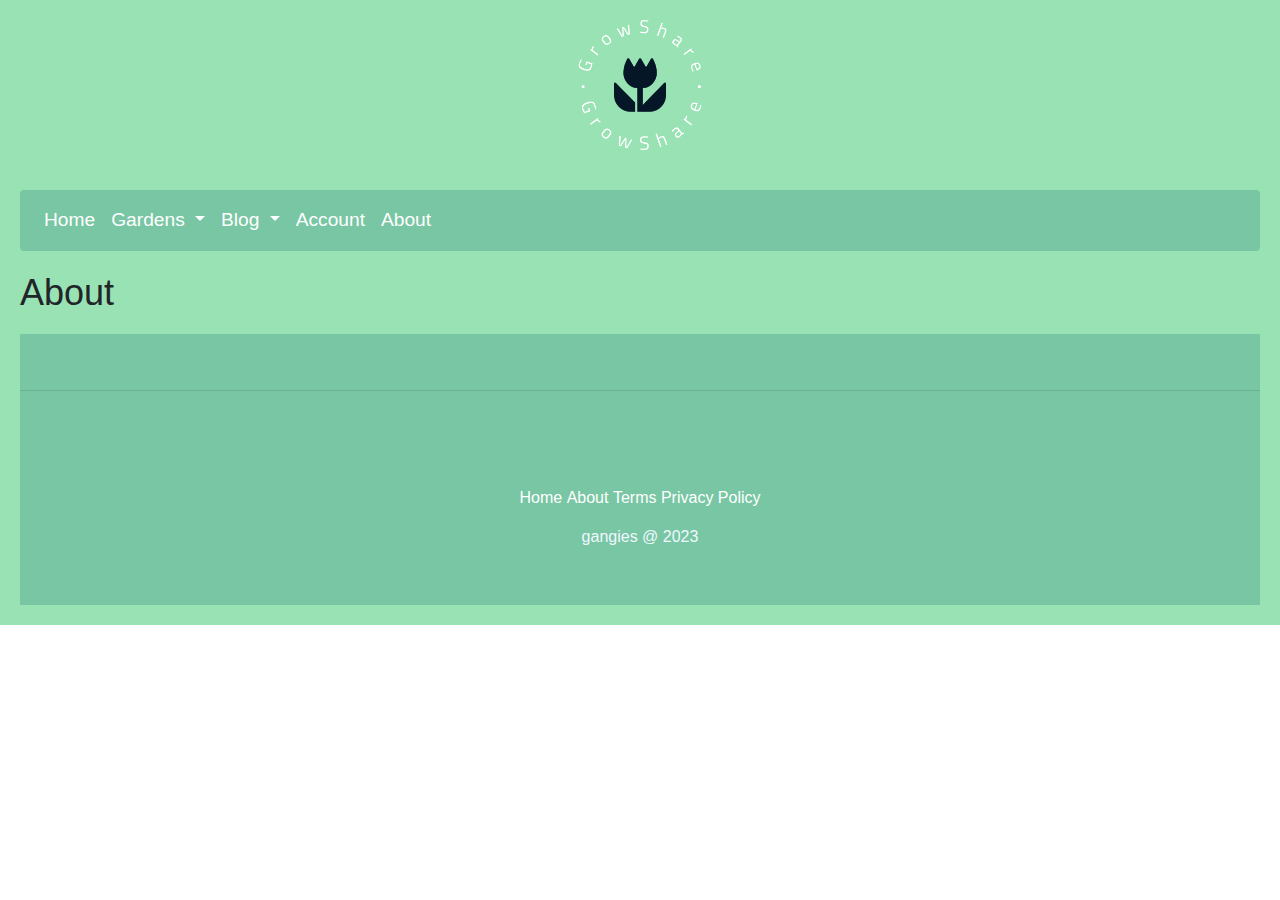
==== src/about.html @ 085e84d2 "1" ====
<!DOCTYPE html>
<html lang="en">
<head>
    <meta charset="UTF-8">
    <meta name="viewport" content="width=device-width, initial-scale=1.0">
    <!-- Include Bootstrap CSS -->
    <link href="https://cdn.jsdelivr.net/npm/bootstrap@4.5.2/dist/css/bootstrap.min.css" rel="stylesheet">
    <link href= "CSS/skeletonstyle.css" rel="stylesheet">
    <link href="CSS/aboutstyle.css" rel="stylesheet">
    <link rel="stylesheet" href="https://cdnjs.cloudflare.com/ajax/libs/font-awesome/6.4.2/css/all.min.css" integrity="sha512-z3gLpd7yknf1YoNbCzqRKc4qyor8gaKU1qmn+CShxbuBusANI9QpRohGBreCFkKxLhei6S9CQXFEbbKuqLg0DA==" crossorigin="anonymous" referrerpolicy="no-referrer" />
</head>

<body>

    <!-- Navigation Bar -->

    <p class = "logo">
        <img src = "../Images/growshare-high-resolution-logo-color-on-transparent-background.png" width ="130" height = "130">
    </p>
    <br>
    <nav class="navbar navbar-expand-lg navbar-custom rounded">
        <ul class="navbar-nav">
            <li class="nav-item">
                <a class="nav-link" href="home.html">Home</a>
            </li>
            <li class="nav-item dropdown">
                <a class="nav-link dropdown-toggle" href="#" id="accountDropdown" role="button" data-toggle="dropdown" aria-haspopup="true" aria-expanded="false">
                    Gardens
                </a>
                <div class="dropdown-menu" aria-labelledby="accountDropdown">
                    <a class="dropdown-item" href="#">My Gardens</a>
                    <a class="dropdown-item" href="findgarden.html">Find Gardens</a>
                </div>
            </li>
            <li class="nav-item dropdown">
                <a class="nav-link dropdown-toggle" href="#" id="blogDropdown" role="button" data-toggle="dropdown" aria-haspopup="true" aria-expanded="false">
                    Blog
                </a>
                <div class="dropdown-menu" aria-labelledby="blogDropdown">
                    <a class="dropdown-item" href="#">Latest Posts</a>
                    <a class="dropdown-item" href="#">My Blogs </a>
                </div>
            </li>
            <li class="nav-item">
                <a class="nav-link" href="account.html">Account</a>
            </li>
            <li class="nav-item">
                <a class="nav-link" href="#">About</a>
            </li>
        </ul>
    </nav>
</body>

<main>
    <h1>About</h1>
</main>

<footer>
    <hr>
    <div class = "social">
        <a href = "#"><i class= "fab fa-instagram"></i></a>
        <a href = "#"><i class= "fab fa-snapchat"></i></a>
        <a href = "#"><i class= "fab fa-twitter"></i></a>
        <a href = "#"><i class= "fab fa-facebook-f"></i></a>
    </div>
    <ul class="foot">
        <li>
            <a href="#">Home</a>
        </li>
        <li>
            <a href="#">About</a>
        </li>
        <li>
            <a href="#">Terms</a>
        </li>
        <li>
            <a href="#">Privacy Policy</a>
        </li>
    </ul>
    <p class="copyright">
        gangies @ 2023
    </p>
</footer>

<script src="https://code.jquery.com/jquery-3.5.1.slim.min.js"></script>
<script src="https://cdn.jsdelivr.net/npm/bootstrap@4.5.2/dist/js/bootstrap.min.js"></script>

</html>
---- src/CSS/skeletonstyle.css ----
@import url(palette.css);

html{
    margin: auto;
    background-color: white;
    width: auto;
    height: auto;
}

body {
    background-color: var(--celadon);
    padding-left: 20px;
    padding-right: 20px;
    padding-bottom: 20px;
}



.logo:first-child{
    text-align: center;
}

.logo {
    padding-top: 20px;
}



.navbar-custom {
    margin-bottom: 20px;
    background-color: var(--mint);
    font-size: 1.2rem;
    color: white;
}

.dropdown-menu {
    border-radius: 10px;
    background-color: var(--skobeloff);
}

.navbar-nav a{
    font-family:'Gill Sans', 'Gill Sans MT', Calibri, 'Trebuchet MS', sans-serif;
    color: white;
}

a {
    color: white;
}

footer {
    background-color: var(--mint);
    margin-top: 20px;
    padding: 40px 0;
    box-sizing: border-box;
    font-family: 'Segoe UI', Tahoma, Geneva, Verdana, sans-serif;
    font-weight: 400;

}

.social{
    text-align: center;
    padding-bottom: 25px;
    font-size: 36px;
}
.social a{
    margin: 0 16px;
}

.foot {
    text-align: center;
    padding: 0;
    margin: 0;
}
.foot li{
    display: inline-block;
    list-style-type: none;
    text-align: center;
}

.copyright {
    color:aliceblue;
    text-align: center;
    padding-top: 15px;
}
---- src/CSS/aboutstyle.css ----
h1 {
    font-size: 36px;
}
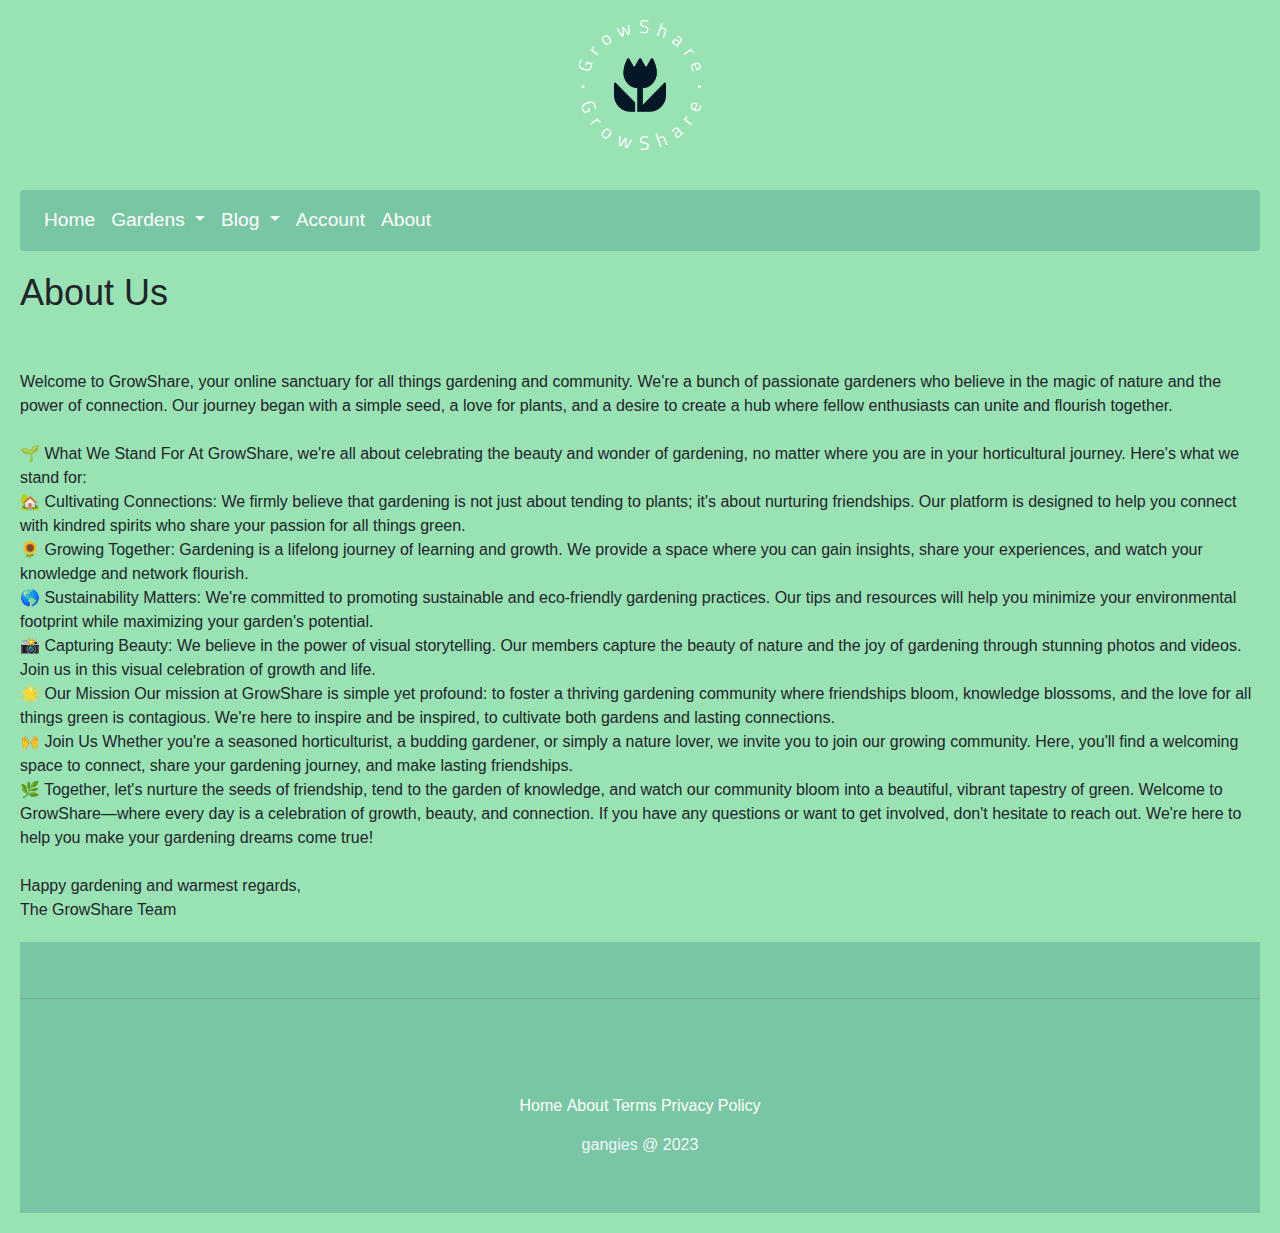
==== commit 6541c4d1: "1" ====
--- a/src/about.html
+++ b/src/about.html
@@ -52,7 +52,42 @@
 </body>
 
 <main>
-    <h1>About</h1>
+    <h1>About Us</h1>
+    <p>
+        <br>
+        <br>
+        Welcome to GrowShare, your online sanctuary for all things gardening and community. We're a bunch of passionate gardeners who believe in the magic of nature and the power of connection. Our journey began with a simple seed, a love for plants, and a desire to create a hub where fellow enthusiasts can unite and flourish together.
+<br>
+<br>
+🌱 What We Stand For
+
+At GrowShare, we're all about celebrating the beauty and wonder of gardening, no matter where you are in your horticultural journey. Here's what we stand for:
+<br>
+🏡 Cultivating Connections: We firmly believe that gardening is not just about tending to plants; it's about nurturing friendships. Our platform is designed to help you connect with kindred spirits who share your passion for all things green.
+<br>
+🌻 Growing Together: Gardening is a lifelong journey of learning and growth. We provide a space where you can gain insights, share your experiences, and watch your knowledge and network flourish.
+<br>
+🌎 Sustainability Matters: We're committed to promoting sustainable and eco-friendly gardening practices. Our tips and resources will help you minimize your environmental footprint while maximizing your garden's potential.
+<br>
+📸 Capturing Beauty: We believe in the power of visual storytelling. Our members capture the beauty of nature and the joy of gardening through stunning photos and videos. Join us in this visual celebration of growth and life.
+<br>
+🌟 Our Mission
+
+Our mission at GrowShare is simple yet profound: to foster a thriving gardening community where friendships bloom, knowledge blossoms, and the love for all things green is contagious. We're here to inspire and be inspired, to cultivate both gardens and lasting connections.
+<br>
+🙌 Join Us
+
+Whether you're a seasoned horticulturist, a budding gardener, or simply a nature lover, we invite you to join our growing community. Here, you'll find a welcoming space to connect, share your gardening journey, and make lasting friendships.
+<br>
+🌿 Together, let's nurture the seeds of friendship, tend to the garden of knowledge, and watch our community bloom into a beautiful, vibrant tapestry of green. Welcome to GrowShare—where every day is a celebration of growth, beauty, and connection.
+
+If you have any questions or want to get involved, don't hesitate to reach out. We're here to help you make your gardening dreams come true!
+<br>
+<br>
+Happy gardening and warmest regards,
+<br>
+The GrowShare Team
+    </p>
 </main>
 
 <footer>
--- a/src/CSS/aboutstyle.css
+++ b/src/CSS/aboutstyle.css
@@ -1,3 +1,4 @@
 h1 {
     font-size: 36px;
+    font-family: 'Gill Sans', 'Gill Sans MT', Calibri, 'Trebuchet MS', sans-serif;
 }